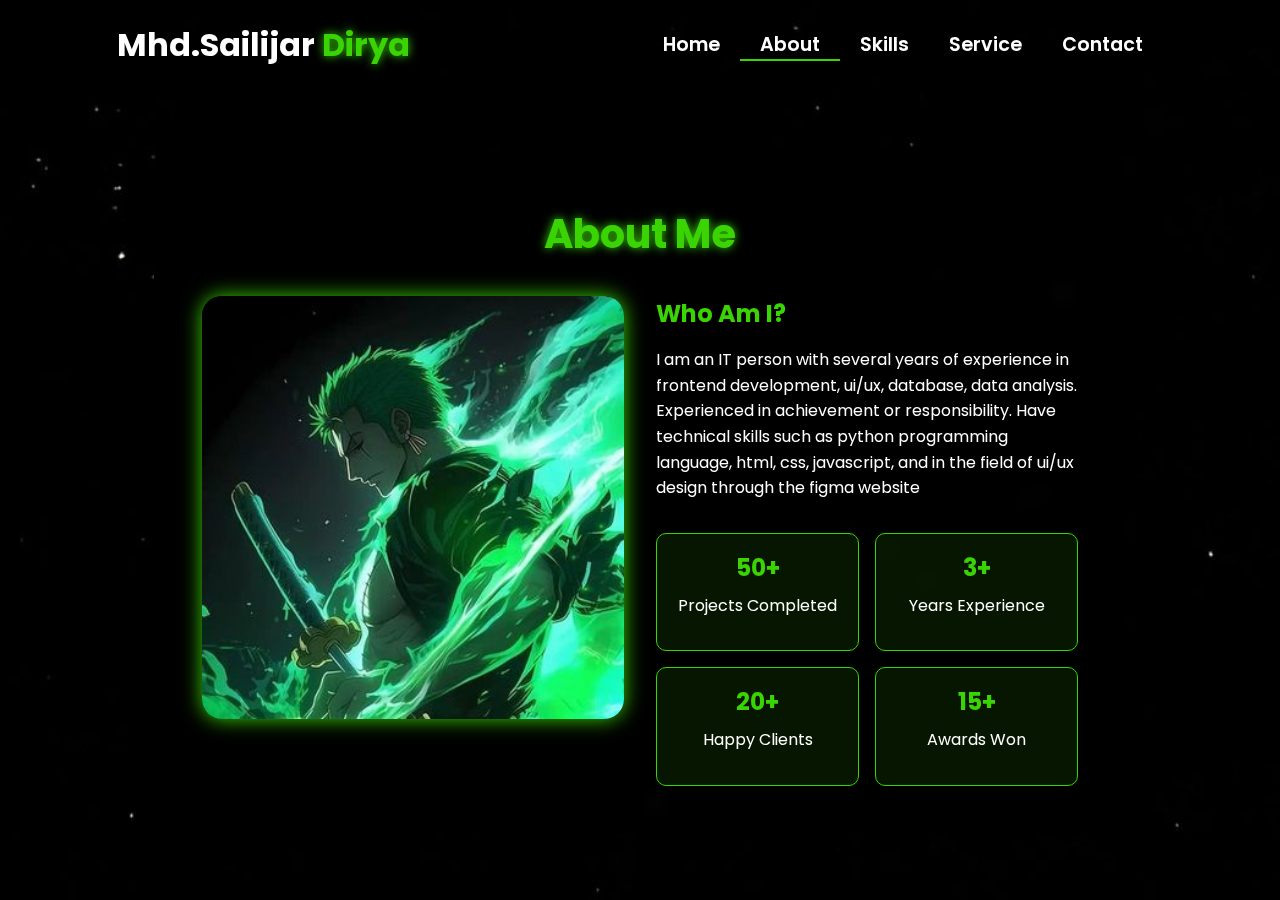
==== about.html @ fff1f3c8 "portofolio" ====
<!-- Subscribe Tamzidan Madiyin di YouTube -->

<!DOCTYPE html>
<html lang="en">

<head>
    <meta charset="UTF-8">
    <meta name="viewport" content="width=device-width, initial-scale=1.0">

    <!-- Link ke Font Awesome untuk ikon -->
    <link rel="stylesheet" href="https://cdnjs.cloudflare.com/ajax/libs/font-awesome/6.5.1/css/all.min.css">

    <!-- Link ke library animasi AOS -->
    <link rel="stylesheet" href="https://unpkg.com/aos@next/dist/aos.css" />

    <!-- CSS internal untuk styling halaman -->
    <style>
        /* 
          Import Google Font Poppins
          Font weight yang diimport: 100, 200, 300, 400, 500, 600 
        */
        @import url("https://fonts.googleapis.com/css2?family=Poppins:wght@100;200;300;400;500;600&display=swap");

        /* Reset CSS dan pengaturan default */
        * {
            padding: 0;
            margin: 0;
            font-family: "Poppins", sans-serif;
            box-sizing: border-box;
        }

        /* 
          Styling untuk body
          - Menggunakan background image
          - Cover seluruh viewport
          - Mencegah horizontal scroll
        */
        body {
            width: 100%;
            min-height: 100vh;
            background-image: url("./img/background.jpg");
            background-size: cover;
            overflow-x: hidden;
            position: relative;
        }

        /* 
          Navbar styling
          - Fixed height 10vh
          - Posisi relative untuk positioning yang tepat
          - z-index tinggi agar selalu di atas konten lain
        */
        nav {
            width: 100%;
            height: 10vh;
            position: sticky;
            position: relative;
            /* Ubah dari sticky ke relative */
            z-index: 1000;
            /* Tambahkan z-index tinggi untuk nav */
        }

        /* Container untuk konten navbar */
        .nav-container {
            width: 100%;
            height: 100%;
            display: flex;
            justify-content: space-around;
            align-items: center;
        }

        /* 
          Logo styling
          - Warna putih dengan ukuran 2rem
          - Text shadow untuk efek glow pada span 
        */
        .logo {
            color: white;
            font-size: 2rem;
            font-weight: bold;
        }

        .logo span {
            color: rgb(58, 211, 3);
            text-shadow: 0 0 10px rgb(58, 211, 3);
        }

        /* 
          Hamburger dan Cancel button styling
          - Hanya muncul di mobile view
          - Posisi absolute di kanan atas
        */
        .hamburg,
        .cancel {
            cursor: pointer;
            position: absolute;
            right: 15px;
            top: 10px;
            color: white;
            display: none;
            font-size: clamp(2.5rem, 0.5rem + 5vw, 3rem);
        }

        /* 
          Navigation links container
          - Flex layout untuk alignment horizontal
        */
        .nav-container .links {
            display: flex;
        }

        /* 
          Individual navigation links
          - Spacing dan styling untuk tiap link
          - Hover effect dengan border bottom
        */
        .nav-container .links a {
            font-size: 1.2rem;
            color: white;
            margin: 0 20px;
            text-decoration: none;
            font-weight: 550;
            transition: 0.3s linear;
        }

        .nav-container .links a:hover {
            color: rgb(58, 211, 3);
            border-bottom: 2px solid rgb(58, 211, 3);
        }

        /* Styling untuk link aktif */
        .nav-container .links .active {
            color: rgb(58, 211, 3);
            border-bottom: 2px solid rgb(58, 211, 3);
        }

        /* 
          Dropdown menu untuk mobile view
          - Fixed positioning dengan transform untuk animasi
          - Backdrop filter untuk efek blur
        */
        .dropdown {
            z-index: 1000;
            position: fixed;
            top: 0;
            left: 0;
            right: 0;
            transform: translateY(-500px);
            width: 100%;
            height: auto;
            backdrop-filter: blur(4px) brightness(40%);
            box-shadow: 0 0 20px black;
            transition: 0.2s linear;
        }

        .dropdown .links a {
            display: flex;
            color: white;
            text-decoration: none;
            padding: 15px 0;
            justify-content: center;
            align-items: center;
            transition: 0.2s linear;
        }

        .dropdown .links a:hover {
            background-color: rgb(58, 211, 3);
        }

        /* About Section Styles */
        .about-container {
            width: 100%;
            min-height: 90vh;
            display: flex;
            justify-content: center;
            align-items: center;
            padding: 2rem;
            position: relative;
            z-index: 1;
        }

        .about-content {
            width: 80%;
            max-width: 1200px;
            background: rgba(0, 0, 0, 0.7);
            backdrop-filter: blur(10px);
            border-radius: 20px;
            padding: 3rem;
            color: white;
            /* box-shadow: 0 0 30px rgba(58, 211, 3, 0.3); */
        }

        .about-header {
            text-align: center;
            margin-bottom: 2rem;
        }

        .about-header h1 {
            font-size: 2.5rem;
            color: rgb(58, 211, 3);
            text-shadow: 0 0 10px rgb(58, 211, 3);
            margin-bottom: 1rem;
        }

        .about-grid {
            display: grid;
            grid-template-columns: 1fr 1fr;
            gap: 2rem;
        }

        .about-image {
            width: 100%;
            aspect-ratio: 1;
            border-radius: 20px;
            overflow: hidden;
            box-shadow: 0 0 20px rgb(58, 211, 3);
        }

        .about-image img {
            width: 100%;
            height: 100%;
            object-fit: cover;
        }

        .about-text h2 {
            color: rgb(58, 211, 3);
            margin-bottom: 1rem;
        }

        .about-text p {
            line-height: 1.6;
            margin-bottom: 1rem;
        }

        .stats {
            display: grid;
            grid-template-columns: repeat(2, 1fr);
            gap: 1rem;
            margin-top: 2rem;
        }

        .stat-item {
            background: rgba(58, 211, 3, 0.1);
            padding: 1rem;
            border-radius: 10px;
            text-align: center;
            border: 1px solid rgb(58, 211, 3);
            cursor: pointer;
        }

        .stat-item h3 {
            color: rgb(58, 211, 3);
            font-size: 1.5rem;
            margin-bottom: 0.5rem;
        }

        .content-grid {
            display: grid;
            grid-template-columns: repeat(auto-fit, minmax(280px, 1fr));
            gap: 2rem;
            padding: 2rem 0;
        }

        .content-card {
            background: rgba(58, 211, 3, 0.1);
            border-radius: 15px;
            overflow: hidden;
            transition: all 0.3s ease;
            cursor: pointer;
        }

        .content-card:hover {
            transform: translateY(-5px);
            box-shadow: 0 5px 15px rgba(58, 211, 3, 0.3);
        }

        .card-image {
            width: 100%;
            height: 200px;
            overflow: hidden;
        }

        .card-image img {
            width: 100%;
            height: 100%;
            object-fit: cover;
        }

        .card-info {
            padding: 1.5rem;
        }

        .card-info h3 {
            color: rgb(58, 211, 3);
            margin-bottom: 0.5rem;
        }

        .card-info p {
            font-size: 0.9rem;
            margin-bottom: 1rem;
        }

        .card-info .technologies {
            display: flex;
            flex-wrap: wrap;
            gap: 0.5rem;
            margin-top: 1rem;
        }

        .technology-tag {
            background: rgba(58, 211, 3, 0.2);
            padding: 0.3rem 0.8rem;
            border-radius: 15px;
            font-size: 0.8rem;
            color: rgb(58, 211, 3);
        }

        .back-button {
            display: inline-block;
            padding: 0.8rem 1.5rem;
            background: rgb(58, 211, 3);
            color: white;
            border-radius: 5px;
            text-decoration: none;
            margin-bottom: 2rem;
            transition: all 0.3s ease;
        }

        .back-button:hover {
            background: rgb(45, 165, 2);
            transform: translateY(-2px);
        }

        .award-icon {
            font-size: 2rem;
            color: rgb(58, 211, 3);
            margin-bottom: 1rem;
        }

        .client-testimonial {
            font-style: italic;
            margin-top: 1rem;
            padding: 1rem;
            background: rgba(58, 211, 3, 0.05);
            border-radius: 10px;
        }



        @media (max-width: 884px) {
            .about-grid {
                grid-template-columns: 1fr;
            }

            nav .logo {
                position: absolute;
                top: 16px;
                left: 15px;
                font-size: 1.5rem;
            }

            .nav-container .links {
                display: none;
            }

            .hamburg,
            .cancel {
                display: block;
            }
        }

        @media (max-width: 440px) {
            .about-container {
                padding: 1rem;
            }

            .about-content {
                width: 95%;
                /* Memperbesar width untuk layar kecil */
                padding: 1.5rem;
            }

            .about-header h1 {
                font-size: 1.8rem;
                /* Mengurangi ukuran judul */
            }

            .about-text h2 {
                font-size: 1.4rem;
                /* Mengurangi ukuran sub-judul */
            }

            .about-text p {
                font-size: 0.9rem;
                /* Mengurangi ukuran teks */
                line-height: 1.4;
            }

            .about-image {
                width: 100%;
                max-height: 250px;
                /* Membatasi tinggi gambar */
            }

            .stats {
                grid-template-columns: repeat(2, 1fr);
                /* Tetap 2 kolom tapi lebih kecil */
                gap: 0.8rem;
            }

            .stat-item {
                padding: 0.8rem;
            }

            .stat-item h3 {
                font-size: 1.2rem;
                /* Mengurangi ukuran angka statistik */
            }

            .stat-item p {
                font-size: 0.8rem;
                /* Mengurangi ukuran teks statistik */
            }

            /* Menyesuaikan padding untuk link statistik */
            .stat-item a {
                padding: 0.5rem;
                display: block;
            }
        }
    </style>
    <title>About - Portfolio Website</title>
</head>

<body>

    <!-- Navigasi -->
    <nav>
        <div class="nav-container">
            <div class="logo" data-aos="zoom-in" data-aos-duration="1500">
                Mhd.Sailijar <span>Dirya</span>
            </div>
            <div class="links">
                <div class="link" data-aos="fade-up" data-aos-duration="1500" data-aos-delay="100"><a
                        href="index.html">Home</a></div>
                <div class="link active" data-aos="fade-up" data-aos-duration="1500" data-aos-delay="200"><a
                        href="about.html">About</a></div>
                <div class="link" data-aos="fade-up" data-aos-duration="1500" data-aos-delay="300"><a
                        href="skill.html">Skills</a></div>
                <div class="link" data-aos="fade-up" data-aos-duration="1500" data-aos-delay="400"><a
                        href="service.html">Service</a></div>
                <div class="link" data-aos="fade-up" data-aos-duration="1500" data-aos-delay="500"><a
                        href="contact.html">Contact</a></div>
            </div>
        </div>
        <i class="fa-solid fa-bars hamburg" onclick="hamburg()"></i>
        <div class="dropdown">
            <div class="links">
                <a href="index.html">Home</a>
                <a href="about.html">About</a>
                <a href="skill.html">Skills</a>
                <a href="service.html">Service</a>
                <a href="contact.html">Contact</a>
                <i class="fa-solid fa-xmark cancel" onclick="cancel()"></i>
            </div>
        </div>
    </nav>

    <!-- Konten utama halaman About -->
    <div class="about-container">
        <div class="about-content" id="aboutContent">
            <!-- Bagian header -->
            <div class="about-header" data-aos="fade-down" data-aos-duration="1500">
                <h1>About Me</h1>
            </div>

            <!-- Grid untuk gambar dan teks deskripsi -->
            <div class="about-grid">
                <div class="about-image" data-aos="fade-right" data-aos-duration="1500">
                    <img src="img/zoro.jpg" alt="About Image">
                </div>
                <div class="about-text" data-aos="fade-left" data-aos-duration="1500">
                    <h2>Who Am I?</h2>
                    <p>I am an IT person with several years of experience in frontend development, 
                        ui/ux, database, data analysis. Experienced in achievement or responsibility.
                        Have technical skills such as python programming language, html, css, javascript,
                        and in the field of ui/ux design through the figma website</p>
                    

                    <div class="stats">
                        <div class="stat-item" data-aos="zoom-in" data-aos-duration="1500" data-aos-delay="200"
                            onclick="showProjects()">
                            <h3>50+</h3>
                            <p>Projects Completed</p>
                        </div>
                        <div class="stat-item" data-aos="zoom-in" data-aos-duration="1500" data-aos-delay="400"
                            onclick="showExperience()">
                            <h3>3+</h3>
                            <p>Years Experience</p>
                        </div>
                        <div class="stat-item" data-aos="zoom-in" data-aos-duration="1500" data-aos-delay="600"
                            onclick="showClients()">
                            <h3>20+</h3>
                            <p>Happy Clients</p>
                        </div>
                        <div class="stat-item" data-aos="zoom-in" data-aos-duration="1500" data-aos-delay="800"
                            onclick="showAwards()">
                            <h3>15+</h3>
                            <p>Awards Won</p>
                        </div>
                    </div>
                </div>
            </div>
        </div>

        <!-- Link ke library animasi AOS -->
        <script src="https://unpkg.com/aos@next/dist/aos.js"></script>

        <!-- JavaScript untuk interaksi dan animasi halaman -->
        <script>

            // Inisialisasi library AOS
            AOS.init({ offset: 0 });

            // Fungsi untuk menampilkan menu hamburger
            function hamburg() {
                const navbar = document.querySelector(".dropdown")
                navbar.style.transform = "translateY(0px)"
            }

            // Fungsi untuk menyembunyikan menu hamburger
            function cancel() {
                const navbar = document.querySelector(".dropdown")
                navbar.style.transform = "translateY(-500px)"
            }

            // Fungsi untuk menampilkan daftar Project
            function showProjects() {
                const aboutContent = document.getElementById('aboutContent');
                aboutContent.innerHTML = `
                <a href="about.html" class="back-button" onclick="restoreInitialContent()">
                    <i class="fas fa-arrow-left"></i> Back
                </a>
                <div class="about-header" data-aos="fade-down" data-aos-duration="1500">
                    <h1>My Projects</h1>
                </div>
                <div class="content-grid">
                    ${generateProjectCards()}
                </div>
            `;
                AOS.refresh();
            }

            // Fungsi untuk menampilkan daftar Experience
            function showExperience() {
                const aboutContent = document.getElementById('aboutContent');
                aboutContent.innerHTML = `
                <a href="about.html" class="back-button" onclick="restoreInitialContent()">
                    <i class="fas fa-arrow-left"></i> Back
                </a>
                <div class="about-header" data-aos="fade-down" data-aos-duration="1500">
                    <h1>My Experience</h1>
                </div>
                <div class="content-grid">
                    ${generateExperienceCards()}
                </div>
            `;
                AOS.refresh();
            }

            // Fungsi untuk menampilkan daftar Clients
            function showClients() {
                const aboutContent = document.getElementById('aboutContent');
                aboutContent.innerHTML = `
                <a href="about.html" class="back-button" onclick="restoreInitialContent()">
                    <i class="fas fa-arrow-left"></i> Back
                </a>
                <div class="about-header" data-aos="fade-down" data-aos-duration="1500">
                    <h1>Client Success Stories</h1>
                </div>
                <div class="content-grid">
                    ${generateClientCards()}
                </div>
            `;
                AOS.refresh();
            }

            // Fungsi untuk menampilkan daftar Awards
            function showAwards() {
                const aboutContent = document.getElementById('aboutContent');
                aboutContent.innerHTML = `
                <a href="about.html" class="back-button" onclick="restoreInitialContent()">
                    <i class="fas fa-arrow-left"></i> Back
                </a>
                <div class="about-header" data-aos="fade-down" data-aos-duration="1500">
                    <h1>Awards & Recognition</h1>
                </div>
                <div class="content-grid">
                    ${generateAwardCards()}
                </div>
            `;
                AOS.refresh();
            }

            // Fungsi pembantu untuk menghasilkan kartu project
            function generateProjectCards() {
                const projects = [
                    {
                        title: "E-Commerce Platform",
                        image: "img/zoro.jpg",
                        description: "A full-stack e-commerce solution with payment integration",
                        technologies: ["React", "Node.js", "MongoDB"]
                    },
                    {
                        title: "Portfolio Website",
                        image: "img/zoro.jpg",
                        description: "Responsive portfolio website with modern animations",
                        technologies: ["HTML", "CSS", "JavaScript"]
                    },
                    {
                        title: "Task Management App",
                        image: "img/zoro.jpg",
                        description: "Mobile-first task management application",
                        technologies: ["Vue.js", "Firebase"]
                    }
                    // Add more projects as needed
                ];

                return projects.map(project => `
                <div class="content-card" data-aos="fade-up">
                    <div class="card-image">
                        <img src="${project.image}" alt="${project.title}">
                    </div>
                    <div class="card-info">
                        <h3>${project.title}</h3>
                        <p>${project.description}</p>
                        <div class="technologies">
                            ${project.technologies.map(tech => `
                                <span class="technology-tag">${tech}</span>
                            `).join('')}
                        </div>
                    </div>
                </div>
            `).join('');
            }

            // Fungsi pembantu untuk menghasilkan kartu experience
            function generateExperienceCards() {
                const experiences = [
                    {
                        title: "Senior Web Developer",
                        company: "Tech Solutions Inc.",
                        period: "2021 - Present",
                        description: "Leading frontend development team and implementing modern web solutions"
                    },
                    {
                        title: "Frontend Developer",
                        company: "Digital Agency",
                        period: "2019 - 2021",
                        description: "Developed responsive websites and web applications"
                    }
                    // Add more experiences as needed
                ];

                return experiences.map(exp => `
                <div class="content-card" data-aos="fade-up">
                    <div class="card-info">
                        <h3>${exp.title}</h3>
                        <h4>${exp.company}</h4>
                        <p class="period">${exp.period}</p>
                        <p>${exp.description}</p>
                    </div>
                </div>
            `).join('');
            }

            // Fungsi pembantu untuk menghasilkan kartu client
            function generateClientCards() {
                const clients = [
                    {
                        name: "Ell Udin",
                        company: "Innovation Corp",
                        image: "img/zoro.jpg",
                        testimonial: "Outstanding work on our company website redesign!"
                    },
                    {
                        name: "Ell Ucup",
                        company: "Tech Startup",
                        image: "img/zoro.jpg",
                        testimonial: "Delivered our app ahead of schedule with excellent quality"
                    }
                    // Add more clients as needed
                ];

                return clients.map(client => `
                <div class="content-card" data-aos="fade-up">
                    <div class="card-image">
                        <img src="${client.image}" alt="${client.name}">
                    </div>
                    <div class="card-info">
                        <h3>${client.name}</h3>
                        <h4>${client.company}</h4>
                        <p class="client-testimonial">"${client.testimonial}"</p>
                    </div>
                </div>
            `).join('');
            }

            // Fungsi pembantu untuk menghasilkan kartu award
            function generateAwardCards() {
                const awards = [
                    {
                        title: "Best Web Design",
                        organization: "Design Awards 2023",
                        description: "Recognition for exceptional web design and user experience"
                    },
                    {
                        title: "Innovation Award",
                        organization: "Tech Summit 2022",
                        description: "Awarded for innovative use of emerging technologies"
                    }
                    // Add more awards as needed
                ];

                return awards.map(award => `
                <div class="content-card" data-aos="fade-up">
                    <div class="card-info">
                        <div class="award-icon">
                            <i class="fas fa-trophy"></i>
                        </div>
                        <h3>${award.title}</h3>
                        <h4>${award.organization}</h4>
                        <p>${award.description}</p>
                    </div>
                </div>
            `).join('');
            }

            // Fungsi untuk mengembalikan konten awal
            function restoreInitialContent() {
                const aboutContent = document.getElementById('aboutContent');
                aboutContent.innerHTML = `
                <div class="about-header" data-aos="fade-down" data-aos-duration="1500">
                    <h1>About Me</h1>
                </div>
                <div class="about-grid">
                    <div class="about-image" data-aos="fade-right" data-aos-duration="1500">
                        <img src="img/zoro.jpg" alt="About Image">
                    </div>
                    <div class="about-text" data-aos="fade-left" data-aos-duration="1500">
                        <h2>Who Am I?</h2>
                        <p>I study at the LP3I campus majoring in computer informatics.
                            I have experience or am currently studying in the IT field,
                            such as creating websites using the HTML, CSS, and JavaScript programming languages.</p>
                        <p>And I am studying in the field of Ui/Ux design through the Figma website. And I am currently focusing on studying frontend development in the HTML, CSS, and JavaScript sections.</p>

                        <div class="stats">
                            <div class="stat-item" data-aos="zoom-in" data-aos-duration="1500" data-aos-delay="200" onclick="showProjects()">
                                <h3>50+</h3>
                                <p>Projects Completed</p>
                            </div>
                            <div class="stat-item" data-aos="zoom-in" data-aos-duration="1500" data-aos-delay="400" onclick="showExperience()">
                                <h3>3+</h3>
                                <p>Years Experience</p>
                            </div>
                            <div class="stat-item" data-aos="zoom-in" data-aos-duration="1500" data-aos-delay="600" onclick="showClients()">
                                <h3>20+</h3>
                                <p>Happy Clients</p>
                            </div>
                            <div class="stat-item" data-aos="zoom-in" data-aos-duration="1500" data-aos-delay="800" onclick="showAwards()">
                                <h3>15+</h3>
                                <p>Awards Won</p>
                            </div>
                        </div>
                    </div>
                </div>
            `;
                AOS.refresh();
            }

        </script>
</body>

</html>

<!-- Subscribe Tamzidan Madiyin di YouTube -->
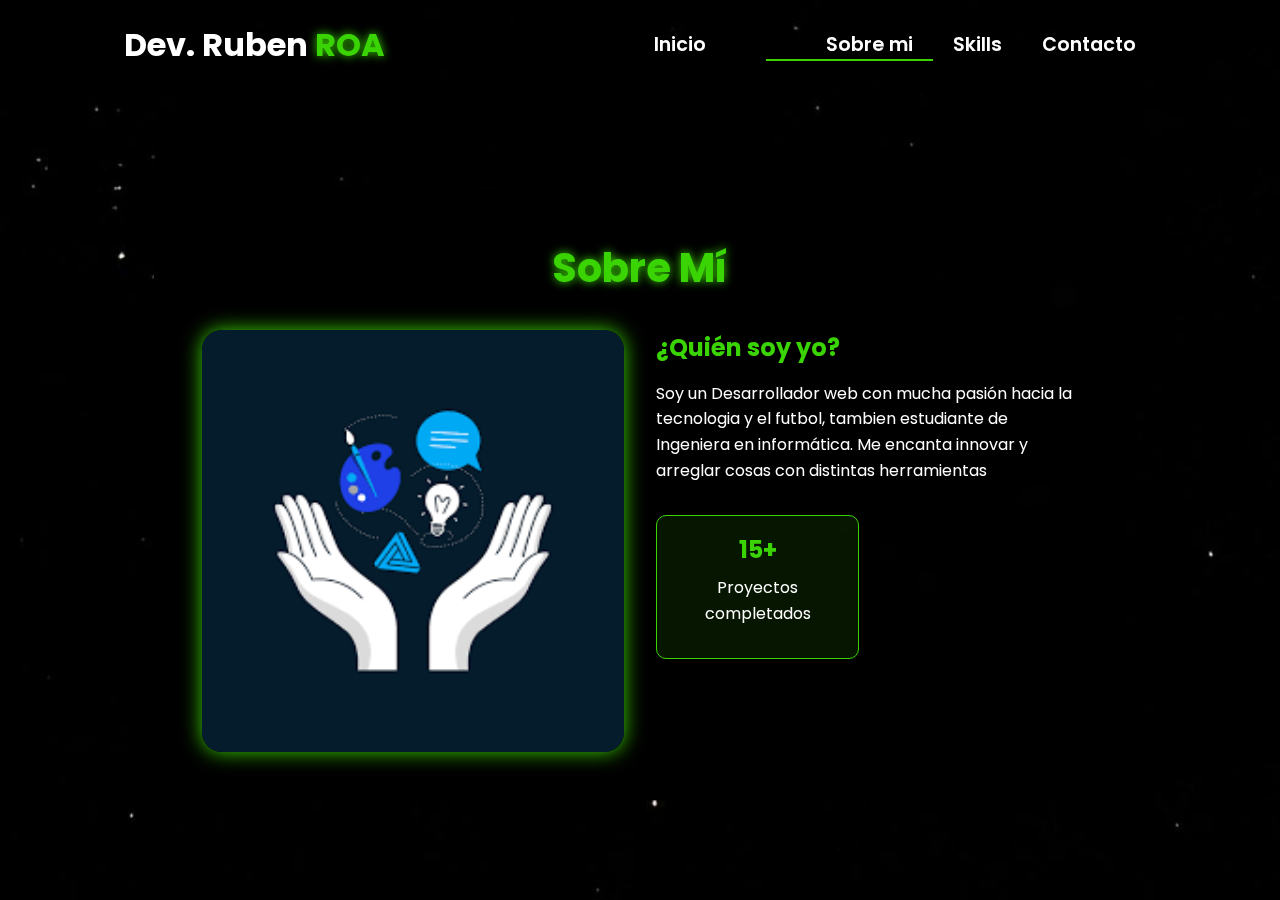
==== commit df5a2f19: "first commit" ====
--- a/about.html
+++ b/about.html
@@ -422,11 +422,29 @@
                 /* Mengurangi ukuran teks statistik */
             }
 
-            /* Menyesuaikan padding untuk link statistik */
+            /* Relleno ajustado para enlaces de estadísticas. */
             .stat-item a {
                 padding: 0.5rem;
                 display: block;
             }
+            .show-more {
+    text-align: center;
+    margin-top: 20px;
+}
+
+.show-more-button {
+    display: inline-block;
+    padding: 10px 20px;
+    background-color: #007bff;
+    color: white;
+    text-decoration: none;
+    border-radius: 5px;
+    transition: background-color 0.3s;
+}
+
+.show-more-button:hover {
+    background-color: #0056b3;
+}
         }
     </style>
     <title>About - Portfolio Website</title>
@@ -434,107 +452,88 @@
 
 <body>
 
-    <!-- Navigasi -->
+    <!-- Navegación -->
     <nav>
         <div class="nav-container">
             <div class="logo" data-aos="zoom-in" data-aos-duration="1500">
-                Mhd.Sailijar <span>Dirya</span>
+                Dev. Ruben <span>ROA</span>
             </div>
             <div class="links">
                 <div class="link" data-aos="fade-up" data-aos-duration="1500" data-aos-delay="100"><a
-                        href="index.html">Home</a></div>
+                        href="index.html">Inicio</div>
                 <div class="link active" data-aos="fade-up" data-aos-duration="1500" data-aos-delay="200"><a
-                        href="about.html">About</a></div>
+                        href="about.html">Sobre mi</a></div>
                 <div class="link" data-aos="fade-up" data-aos-duration="1500" data-aos-delay="300"><a
                         href="skill.html">Skills</a></div>
-                <div class="link" data-aos="fade-up" data-aos-duration="1500" data-aos-delay="400"><a
-                        href="service.html">Service</a></div>
                 <div class="link" data-aos="fade-up" data-aos-duration="1500" data-aos-delay="500"><a
-                        href="contact.html">Contact</a></div>
+                        href="contact.html">Contacto</a></div>
             </div>
         </div>
         <i class="fa-solid fa-bars hamburg" onclick="hamburg()"></i>
         <div class="dropdown">
             <div class="links">
-                <a href="index.html">Home</a>
-                <a href="about.html">About</a>
+                <a href="index.html">Inicio/a>
+                <a href="about.html">Sobre mi</a>
                 <a href="skill.html">Skills</a>
-                <a href="service.html">Service</a>
-                <a href="contact.html">Contact</a>
+                <a href="contact.html">Contacto</a>
                 <i class="fa-solid fa-xmark cancel" onclick="cancel()"></i>
             </div>
         </div>
     </nav>
 
-    <!-- Konten utama halaman About -->
+    <!-- El contenido principal de la página Acerca de-->
     <div class="about-container">
         <div class="about-content" id="aboutContent">
             <!-- Bagian header -->
             <div class="about-header" data-aos="fade-down" data-aos-duration="1500">
-                <h1>About Me</h1>
+                <h1>Sobre Mí</h1>
             </div>
 
-            <!-- Grid untuk gambar dan teks deskripsi -->
+            <!-- Cuadrícula para imágenes y texto de descripción. -->
             <div class="about-grid">
                 <div class="about-image" data-aos="fade-right" data-aos-duration="1500">
-                    <img src="img/zoro.jpg" alt="About Image">
+                    <img src="img/aaa23.png" alt="About Image">
                 </div>
                 <div class="about-text" data-aos="fade-left" data-aos-duration="1500">
-                    <h2>Who Am I?</h2>
-                    <p>I am an IT person with several years of experience in frontend development, 
-                        ui/ux, database, data analysis. Experienced in achievement or responsibility.
-                        Have technical skills such as python programming language, html, css, javascript,
-                        and in the field of ui/ux design through the figma website</p>
+                    <h2>¿Quién soy yo?</h2>
+                    <p>Soy un Desarrollador web con mucha pasión hacia la tecnologia y el futbol, tambien
+                        estudiante de Ingeniera en informática. Me encanta innovar y arreglar cosas con distintas herramientas
+                    </p>
                     
 
                     <div class="stats">
                         <div class="stat-item" data-aos="zoom-in" data-aos-duration="1500" data-aos-delay="200"
                             onclick="showProjects()">
-                            <h3>50+</h3>
-                            <p>Projects Completed</p>
-                        </div>
-                        <div class="stat-item" data-aos="zoom-in" data-aos-duration="1500" data-aos-delay="400"
-                            onclick="showExperience()">
-                            <h3>3+</h3>
-                            <p>Years Experience</p>
-                        </div>
-                        <div class="stat-item" data-aos="zoom-in" data-aos-duration="1500" data-aos-delay="600"
-                            onclick="showClients()">
-                            <h3>20+</h3>
-                            <p>Happy Clients</p>
-                        </div>
-                        <div class="stat-item" data-aos="zoom-in" data-aos-duration="1500" data-aos-delay="800"
-                            onclick="showAwards()">
                             <h3>15+</h3>
-                            <p>Awards Won</p>
+                            <p>Proyectos completados</p>
                         </div>
                     </div>
                 </div>
             </div>
         </div>
 
-        <!-- Link ke library animasi AOS -->
+        <!-- Enlace a la biblioteca de animaciones AOS -->
         <script src="https://unpkg.com/aos@next/dist/aos.js"></script>
 
-        <!-- JavaScript untuk interaksi dan animasi halaman -->
+        <!--JavaScript para interacciones y animaciones de páginas. -->
         <script>
 
-            // Inisialisasi library AOS
+            // Inicializar bibliotecas AOS
             AOS.init({ offset: 0 });
 
-            // Fungsi untuk menampilkan menu hamburger
+            // Función para mostrar el menú de hamburguesas.
             function hamburg() {
                 const navbar = document.querySelector(".dropdown")
                 navbar.style.transform = "translateY(0px)"
             }
 
-            // Fungsi untuk menyembunyikan menu hamburger
+            // Función para ocultar el menú de hamburguesas
             function cancel() {
                 const navbar = document.querySelector(".dropdown")
                 navbar.style.transform = "translateY(-500px)"
             }
 
-            // Fungsi untuk menampilkan daftar Project
+            // Función para mostrar la lista de proyectos.
             function showProjects() {
                 const aboutContent = document.getElementById('aboutContent');
                 aboutContent.innerHTML = `
@@ -542,88 +541,54 @@
                     <i class="fas fa-arrow-left"></i> Back
                 </a>
                 <div class="about-header" data-aos="fade-down" data-aos-duration="1500">
-                    <h1>My Projects</h1>
+                    <h1>Mis Proyectos</h1>
                 </div>
                 <div class="content-grid">
                     ${generateProjectCards()}
+                   
                 </div>
+                <div class="show-more">
+            <a href="https://github.com/rubyssj" target="_blank" class="show-more-button">
+                Mostrar más proyectos
+            </a>
+        </div>
             `;
                 AOS.refresh();
             }
 
-            // Fungsi untuk menampilkan daftar Experience
-            function showExperience() {
-                const aboutContent = document.getElementById('aboutContent');
-                aboutContent.innerHTML = `
-                <a href="about.html" class="back-button" onclick="restoreInitialContent()">
-                    <i class="fas fa-arrow-left"></i> Back
-                </a>
-                <div class="about-header" data-aos="fade-down" data-aos-duration="1500">
-                    <h1>My Experience</h1>
-                </div>
-                <div class="content-grid">
-                    ${generateExperienceCards()}
-                </div>
-            `;
-                AOS.refresh();
-            }
-
-            // Fungsi untuk menampilkan daftar Clients
-            function showClients() {
-                const aboutContent = document.getElementById('aboutContent');
-                aboutContent.innerHTML = `
-                <a href="about.html" class="back-button" onclick="restoreInitialContent()">
-                    <i class="fas fa-arrow-left"></i> Back
-                </a>
-                <div class="about-header" data-aos="fade-down" data-aos-duration="1500">
-                    <h1>Client Success Stories</h1>
-                </div>
-                <div class="content-grid">
-                    ${generateClientCards()}
-                </div>
-            `;
-                AOS.refresh();
-            }
-
-            // Fungsi untuk menampilkan daftar Awards
-            function showAwards() {
-                const aboutContent = document.getElementById('aboutContent');
-                aboutContent.innerHTML = `
-                <a href="about.html" class="back-button" onclick="restoreInitialContent()">
-                    <i class="fas fa-arrow-left"></i> Back
-                </a>
-                <div class="about-header" data-aos="fade-down" data-aos-duration="1500">
-                    <h1>Awards & Recognition</h1>
-                </div>
-                <div class="content-grid">
-                    ${generateAwardCards()}
-                </div>
-            `;
-                AOS.refresh();
-            }
-
-            // Fungsi pembantu untuk menghasilkan kartu project
+           
+          
+
+            
+           
+
+            // Función auxiliar para generar tarjetas de proyecto.
             function generateProjectCards() {
                 const projects = [
                     {
-                        title: "E-Commerce Platform",
-                        image: "img/zoro.jpg",
-                        description: "A full-stack e-commerce solution with payment integration",
-                        technologies: ["React", "Node.js", "MongoDB"]
+                        title: "Tienda de Ropa",
+                        image: "img/python ropa.jpg",
+                        description: "Programa realizado en python donde simula una tienda de ropa dinamica, utilizamos python unicamente.",
+                        technologies: ["python"]
                     },
                     {
-                        title: "Portfolio Website",
-                        image: "img/zoro.jpg",
-                        description: "Responsive portfolio website with modern animations",
+                        title: "Catalogo de Peliculas ",
+                        image: "img/JAV2.jpg",
+                        description: "proyecto realizado con JavaScript, html, css y el API  de un sitio web de peliculas conocida. ",
                         technologies: ["HTML", "CSS", "JavaScript"]
                     },
                     {
-                        title: "Task Management App",
-                        image: "img/zoro.jpg",
-                        description: "Mobile-first task management application",
-                        technologies: ["Vue.js", "Firebase"]
+                        title: "Gestor de Tareas",
+                        image: "img/vue.jpeg",
+                        description: "Es una gestion de tareas multiuso, ver eliminar y agregar tareas con modelo de una API de Tareas.",
+                        technologies: ["Vue.js", "HTML", "JavaScript" ]
+                    },
+                    {
+                        title: "Django login",
+                        image: "img/django.png",
+                        description: "sistema de registro de usuarios para utilizar la aplicacion de agregar y gestionar tareas ",
+                        technologies: ["Django", "Supabase", "html", "CSS"]
                     }
-                    // Add more projects as needed
                 ];
 
                 return projects.map(project => `
@@ -644,37 +609,8 @@
             `).join('');
             }
 
-            // Fungsi pembantu untuk menghasilkan kartu experience
-            function generateExperienceCards() {
-                const experiences = [
-                    {
-                        title: "Senior Web Developer",
-                        company: "Tech Solutions Inc.",
-                        period: "2021 - Present",
-                        description: "Leading frontend development team and implementing modern web solutions"
-                    },
-                    {
-                        title: "Frontend Developer",
-                        company: "Digital Agency",
-                        period: "2019 - 2021",
-                        description: "Developed responsive websites and web applications"
-                    }
-                    // Add more experiences as needed
-                ];
-
-                return experiences.map(exp => `
-                <div class="content-card" data-aos="fade-up">
-                    <div class="card-info">
-                        <h3>${exp.title}</h3>
-                        <h4>${exp.company}</h4>
-                        <p class="period">${exp.period}</p>
-                        <p>${exp.description}</p>
-                    </div>
-                </div>
-            `).join('');
-            }
-
-            // Fungsi pembantu untuk menghasilkan kartu client
+           
+            // Función auxiliar para generar tarjetas de clientes.t
             function generateClientCards() {
                 const clients = [
                     {
@@ -691,52 +627,12 @@
                     }
                     // Add more clients as needed
                 ];
-
-                return clients.map(client => `
-                <div class="content-card" data-aos="fade-up">
-                    <div class="card-image">
-                        <img src="${client.image}" alt="${client.name}">
-                    </div>
-                    <div class="card-info">
-                        <h3>${client.name}</h3>
-                        <h4>${client.company}</h4>
-                        <p class="client-testimonial">"${client.testimonial}"</p>
-                    </div>
-                </div>
-            `).join('');
-            }
-
-            // Fungsi pembantu untuk menghasilkan kartu award
-            function generateAwardCards() {
-                const awards = [
-                    {
-                        title: "Best Web Design",
-                        organization: "Design Awards 2023",
-                        description: "Recognition for exceptional web design and user experience"
-                    },
-                    {
-                        title: "Innovation Award",
-                        organization: "Tech Summit 2022",
-                        description: "Awarded for innovative use of emerging technologies"
-                    }
-                    // Add more awards as needed
-                ];
-
-                return awards.map(award => `
-                <div class="content-card" data-aos="fade-up">
-                    <div class="card-info">
-                        <div class="award-icon">
-                            <i class="fas fa-trophy"></i>
-                        </div>
-                        <h3>${award.title}</h3>
-                        <h4>${award.organization}</h4>
-                        <p>${award.description}</p>
-                    </div>
-                </div>
-            `).join('');
-            }
-
-            // Fungsi untuk mengembalikan konten awal
+            }
+    
+
+                
+
+            // Función para devolver contenido inicial.
             function restoreInitialContent() {
                 const aboutContent = document.getElementById('aboutContent');
                 aboutContent.innerHTML = `
@@ -745,7 +641,7 @@
                 </div>
                 <div class="about-grid">
                     <div class="about-image" data-aos="fade-right" data-aos-duration="1500">
-                        <img src="img/zoro.jpg" alt="About Image">
+                        <img src="img/aaa23.png" alt="About Image">
                     </div>
                     <div class="about-text" data-aos="fade-left" data-aos-duration="1500">
                         <h2>Who Am I?</h2>
